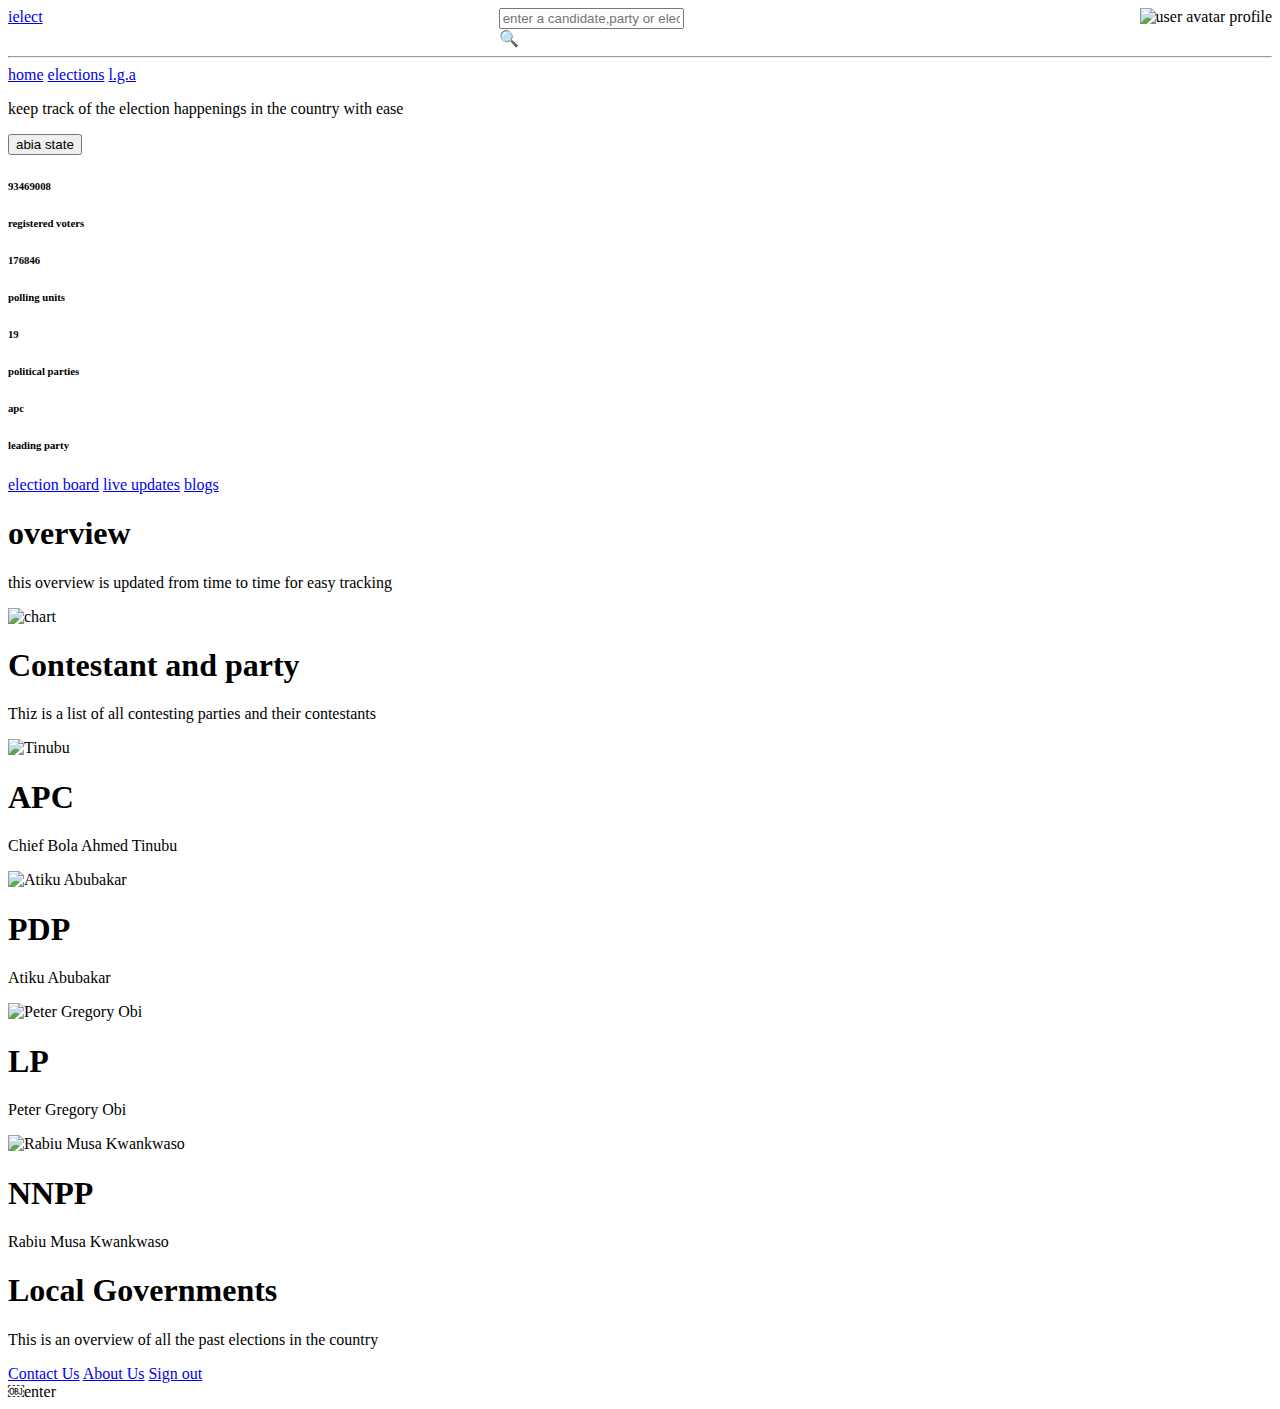
==== elections.html @ fe34af06 "Update elections.html" ====
<!DOCTYPE html>
<html lang="en">
<!doctype html>
<html lang="en">
<head>
    <meta charset="utf-8">
    <meta name="viewport" content="width=device-width, initial-scale=1.0">
    <title>election website</title>
    <link rel="stylesheet" href="https://cdnjs.cloudflare.com/ajax/libs/font-awesome/6.1.0-beta3/css/all.min.css">
    <link rel="stylesheet" href="css/style.css">
    <link rel="stylesheet" href="https://cdn.jsdelivr.net/npm/ionicons@5.5.1/dist/css/ionicons.min.css">

</head>

<body>
    
    <header style="display: flex; justify-content: space-between; align-items: flex-start;">
        <a href="#" class="logo">ielect</a>

      <div class="search-container">
  <input type="text" class="search-input" placeholder="enter a candidate,party or election name to search...">
  <div class="search-icon">&#128269;</div>
</div>

<div class="profile-section">
    <img id="profile-avatar" class="profile-avatar" alt="user avatar">
    <span class="profile">profile</span><br>
    <span class="profile" id="profile-username"></span>
</div>

    </header>
    <hr>

    <section class="home" id="home"> 
    <nav class="navbar">
        <a href="page1.html" class="active">home</a>
        <a href="elections.html">elections</a>
        <a href="https://en.wikipedia.org/wiki/local_government_areas_of_nigeria#list_of_lgas">l.g.a</a>
      </nav>

      <div class="main">
        <div class="main1">
        <div class=""><span class="sign3" id="welcome-message"></span>

        <p class="sign2">keep track of the election happenings in the country with ease</p> </div>

        <button id="togglebutton" onclick="togglelist()">abia state</button> 
    
      </div>

        <div class="counts">
        <div class="counts">
            <h6 class="number">93469008</h6>
            <h6 class="number">registered voters</h6>
        </div>
        <div class="counts">
            <h6 class="number">176846</h6>
            <h6 class="number">polling units</h6>
        </div>
        <div class="counts">
            <h6 class="number">19</h6>
            <h6 class="number">political parties</h6>
        </div>
        <div class="counts">
            <h6 class="number">apc</h6>
            <h6 class="number">leading party</h6>
        </div>

    </div>

        
      <nav class="navbar2">
        <a href="#comment-section" class="actives" onclick="scrolltocomment()">election board</a>

        <a href="update.html" class="actives">live updates</a>

        <a href="#services" class="actives">blogs</a>

      </nav>
     
      <div class="comment" id="comment-section" >
        <div class="over">
        <h1 class="over">overview</h1>
        <p class="signd">this overview is updated from time to time for easy tracking </p>

        <img class="image2" src="images/barchart.jpg" alt="chart">
<div class="Party">
            <h1 class="Over">Contestant and party</h1>
            <p class="Signd">Thiz is a list of all contesting parties and their contestants</p>
            <div class="contestants">
                <img src="Images/tinubu.jpeg" alt="Tinubu">
                <div class="details">
                    <h1 class="Over">APC</h1>
                    <p class="Signd">Chief Bola Ahmed Tinubu</p>
                </div>
            </div>
            <div class="contestants">
                <img src="Images/Atiku-Abubakar-1.jpg" alt="Atiku Abubakar">
                <div class="details">
                    <h1 class="Over">PDP</h1>
                    <p class="Signd">Atiku Abubakar</p>
                </div>
            </div>
            <div class="contestants">
                <img src="Images/Peter-Obi.jpg" alt="Peter Gregory Obi">
                <div class="details">
                    <h1 class="Over">LP</h1>
                    <p class="Signd">Peter Gregory Obi</p>
                </div>
            </div>
            <div class="contestants">
                <img src="Images/Rabiu-Kwankwaso.jpeg" alt="Rabiu Musa Kwankwaso">
                <div class="details">
                    <h1 class="Over">NNPP</h1>
                    <p class="Signd">Rabiu Musa Kwankwaso</p>
                </div>
            </div>
            
        </div>
      </div>

      <h1 class="Over">Local Governments</h1>
      <p class="Signd">This is an overview of all the past elections in the country </p>

       

    </section>

    

    <div class="bottom">
        <a href="#">Contact Us</a>
        <a href="#">About Us</a>
        <a href="index.html" class="signout">Sign out</a>
      </div>

     
<script src="JS/script.js"></script>

</body>
</html>
        </div>￼enter
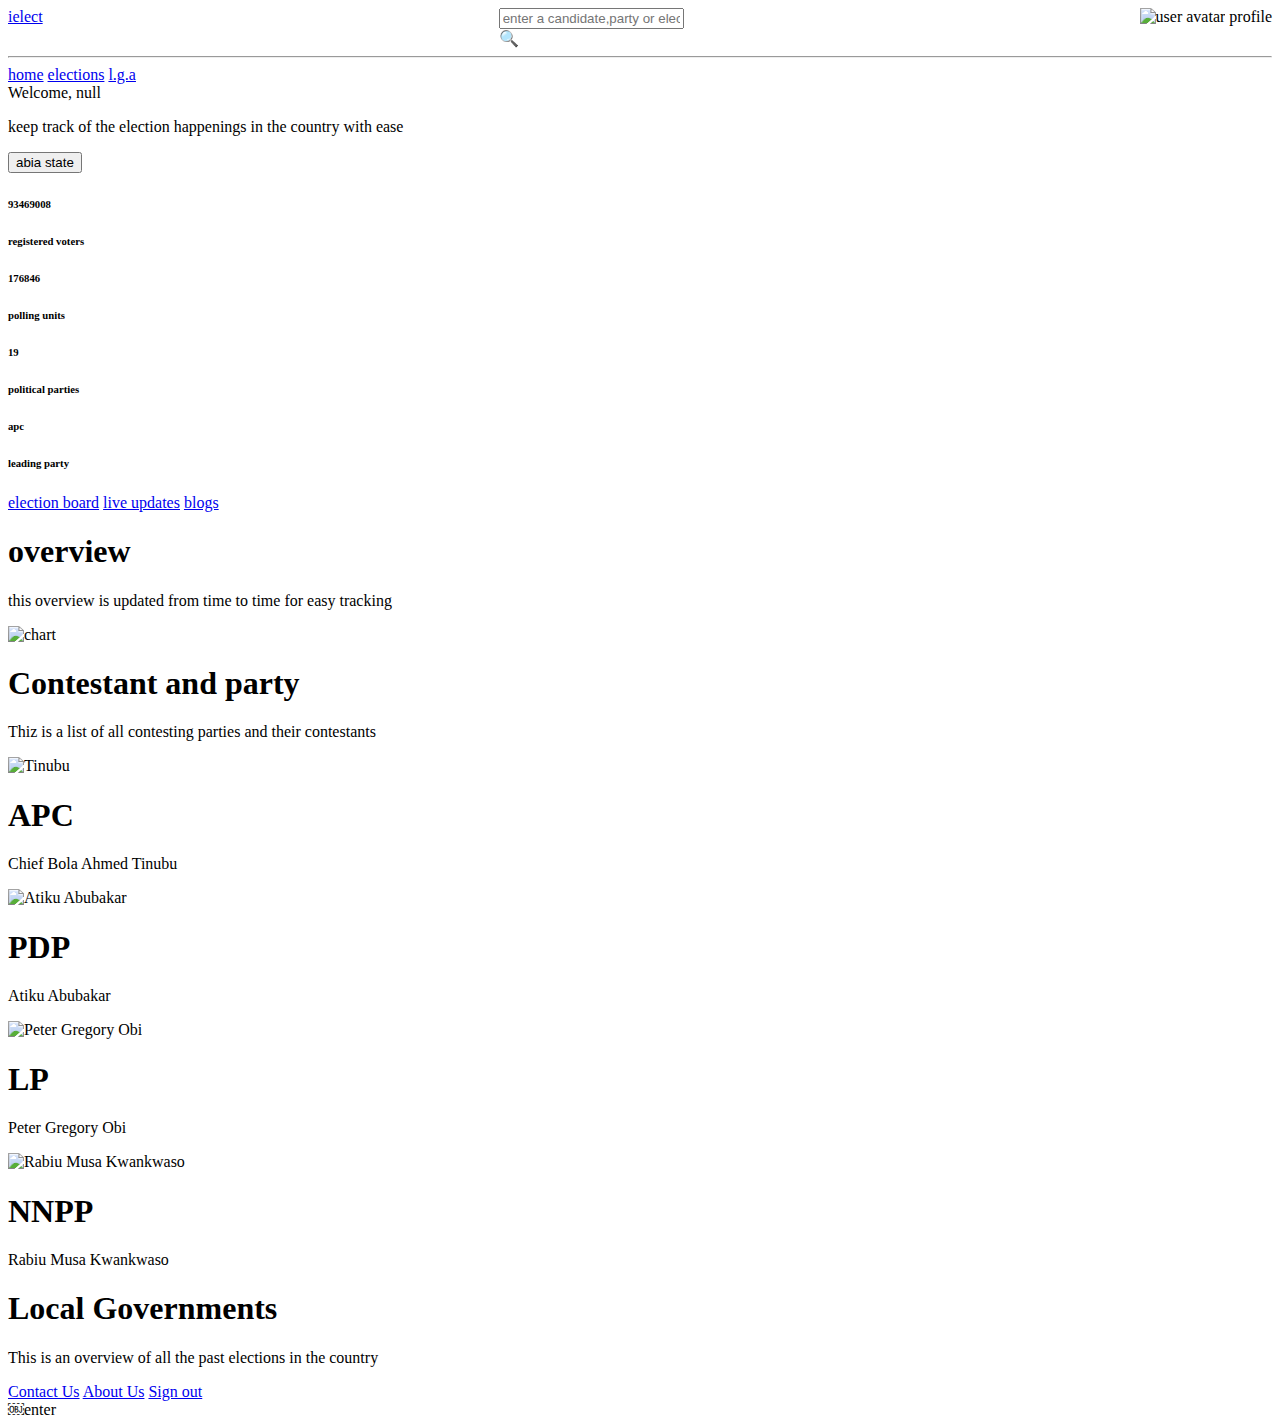
==== commit ff90ab46: "Update elections.html" ====
--- a/elections.html
+++ b/elections.html
@@ -7,7 +7,7 @@
     <meta name="viewport" content="width=device-width, initial-scale=1.0">
     <title>election website</title>
     <link rel="stylesheet" href="https://cdnjs.cloudflare.com/ajax/libs/font-awesome/6.1.0-beta3/css/all.min.css">
-    <link rel="stylesheet" href="css/style.css">
+    <link rel="stylesheet" href="CSS/style.css">
     <link rel="stylesheet" href="https://cdn.jsdelivr.net/npm/ionicons@5.5.1/dist/css/ionicons.min.css">
 
 </head>
@@ -139,4 +139,4 @@
 
 </body>
 </html>
-        </div>￼enter
+        </div>￼enter
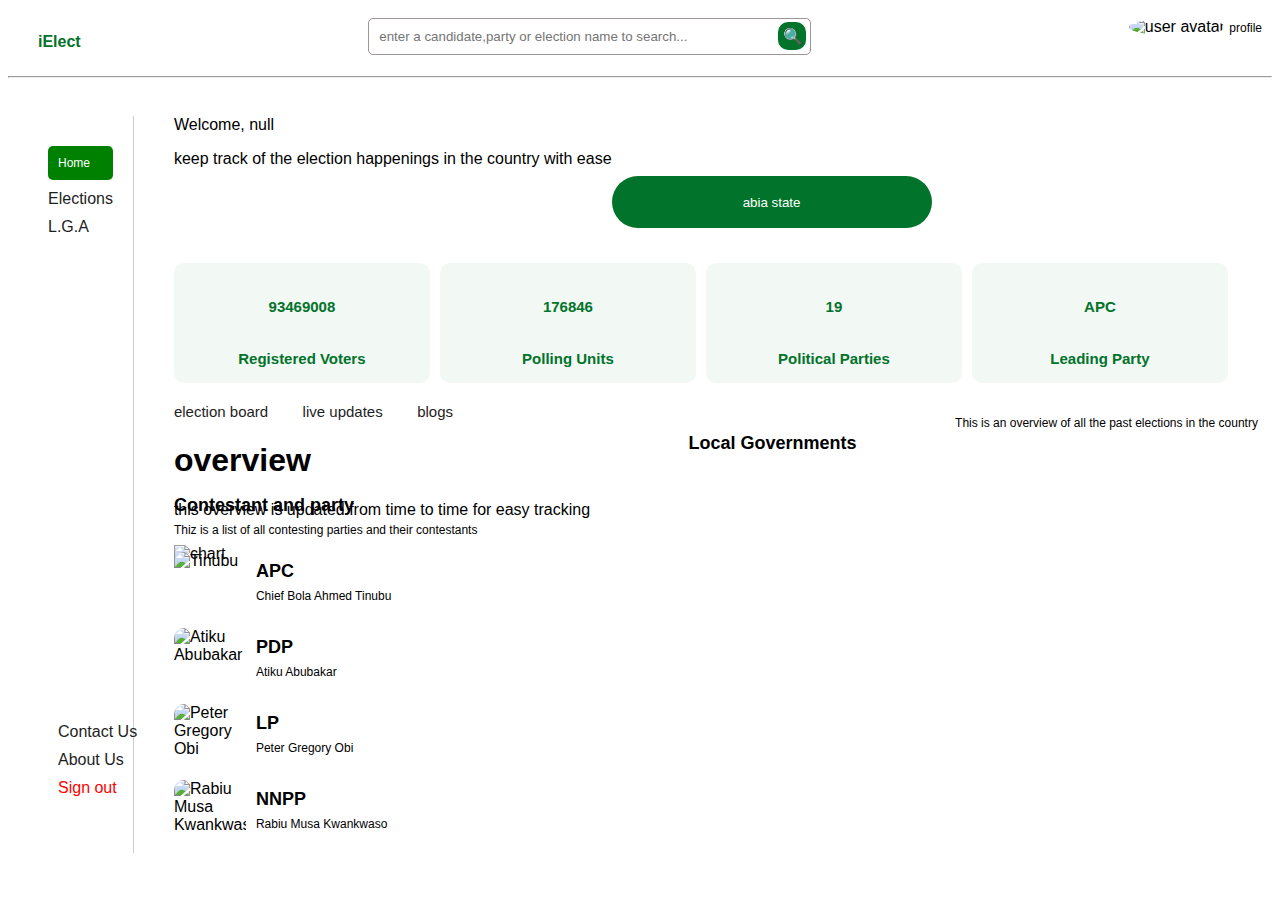
==== commit 72aed8ff: "Update elections.html" ====
--- a/elections.html
+++ b/elections.html
@@ -15,7 +15,7 @@
 <body>
     
     <header style="display: flex; justify-content: space-between; align-items: flex-start;">
-        <a href="#" class="logo">ielect</a>
+        <a href="#" class="logo">iElect</a>
 
       <div class="search-container">
   <input type="text" class="search-input" placeholder="enter a candidate,party or election name to search...">
@@ -33,9 +33,9 @@
 
     <section class="home" id="home"> 
     <nav class="navbar">
-        <a href="page1.html" class="active">home</a>
-        <a href="elections.html">elections</a>
-        <a href="https://en.wikipedia.org/wiki/local_government_areas_of_nigeria#list_of_lgas">l.g.a</a>
+        <a href="page1.html" class="active">Home</a>
+        <a href="elections.html">Elections</a>
+        <a href="https://en.wikipedia.org/wiki/local_government_areas_of_nigeria#list_of_lgas">L.G.A</a>
       </nav>
 
       <div class="main">
@@ -48,22 +48,22 @@
     
       </div>
 
-        <div class="counts">
+        <div class="Counts">
         <div class="counts">
             <h6 class="number">93469008</h6>
-            <h6 class="number">registered voters</h6>
+            <h6 class="number">Registered Voters</h6>
         </div>
         <div class="counts">
             <h6 class="number">176846</h6>
-            <h6 class="number">polling units</h6>
+            <h6 class="number">Polling Units</h6>
         </div>
         <div class="counts">
             <h6 class="number">19</h6>
-            <h6 class="number">political parties</h6>
+            <h6 class="number">Political Parties</h6>
         </div>
         <div class="counts">
-            <h6 class="number">apc</h6>
-            <h6 class="number">leading party</h6>
+            <h6 class="number">APC</h6>
+            <h6 class="number">Leading Party</h6>
         </div>
 
     </div>
@@ -139,4 +139,4 @@
 
 </body>
 </html>
-        </div>￼enter
+        </div>
--- a/CSS/style.css
+++ b/CSS/style.css
@@ -0,0 +1,607 @@
+* {
+    font-family: Arial, Helvetica, sans-serif;
+}
+.nigeria{
+    max-width: 720px;
+    height: 620px;
+    margin-right: 40px;
+}
+.steps {
+    display: flex;
+    flex-direction: row;
+}
+.page1 {
+    margin-left: 40px;
+}
+.step {
+    width: 54px;
+height: 10px;
+top: 120px;
+left: 770px;
+font-size: 14px;
+font-weight: 500;
+line-height: 17px;
+letter-spacing: 0em;
+text-align: left;
+color: #02732A;
+}
+.intro {
+    width: 620px;
+height: 55px;
+top: 160px;
+left: 770px;
+font-size: 28px;
+font-weight: 700;
+line-height: 29px;
+letter-spacing: 0em;
+text-align: left;
+color: #02732A;
+}
+.select{
+    color: #1E1E1E;
+    font-size: 22px;
+    font-weight: 500;
+}
+.avatar-link{
+    width: 550px;
+height: 60px;
+top: 305px;
+left: 770px;
+margin-top: 20px;
+display: flex;
+flex-direction: row;
+cursor: pointer;
+}
+.avatar-link {
+    display: flex;
+    cursor: pointer;
+}
+
+.avatar {
+    width: 80px; /* Adjust the size as needed */
+    height: 80px; /* Adjust the size as needed */
+    margin-right: 10px;
+    border-radius: 50%;
+    cursor: pointer;
+}
+.name{
+    margin-top: 25px;
+    font-size: 15px;
+}
+.input-container {
+    position: relative;
+}
+
+.input-container label {
+    position: absolute;
+    top: 0;
+    left: 0;
+    pointer-events: none;
+    transition: transform 0.3s, font-size 0.3s;
+    transform-origin: 0 0;
+    font-size: 16px; 
+}
+
+.input-container input {
+    border: 1px solid lightblue;
+    width: 300px;
+    padding: 10px;
+    border-radius: 10px;
+}
+
+.input-container input:focus + label {
+    transform: translateY(-100%) scale(0.8);
+    font-size: 12px;
+}
+.Terms{
+    font-size: 12px;
+    font-weight: 400;
+    color: grey;
+    width: 300px;
+height: 44px;
+top: 537px;
+left: 770px;
+line-height: 22.4px;
+}
+.term{
+    color: #02732A;
+    font-weight: 700;
+}
+button{
+    background-color: #02732A;
+    color: white;
+    width: 320px;
+    height: 52px;
+    top: 681px;
+    left: 770px;
+    padding: 21px, 58px, 21px, 58px;
+    border-radius: 50px;
+    gap: 10px;
+    border: none;
+    margin-top: 60px;
+}
+.sign{
+    font-size: 12px;
+    font-weight: 100;
+    margin-left: 80px;
+}
+.sign1{
+    color: #02732A;
+}
+.Sign{
+    font-size: 12px;
+    font-weight: 100;
+   margin-top: -20px;
+}
+
+
+
+header {
+    display: flex;
+    align-items: flex-start;
+    padding: 10px;
+    padding-bottom: 0px;
+    border-bottom: #555;
+}
+.logo{
+    color: #02732A;
+    text-decoration: none;
+    font-weight: 600;
+    margin-left: 20px;
+    margin-top: 15px;
+}
+
+.search-container {
+    position: relative;
+    width: 443px;
+    height: 50px;
+    margin-left: -30px;
+  }
+
+  .search-input {
+    width: 100%;
+    padding: 10px;
+    border: 1px solid #9c9696;
+    border-radius: 5px;
+    box-sizing: border-box;
+    color: #B3B3B3;
+    
+  }
+
+  .search-icon {
+    position: absolute;
+    top: 35%;
+    right: 5px;
+    transform: translateY(-50%);
+    color: #555;
+    cursor: pointer;
+    background-color: #02732A;
+    width: 18px;
+    height: 18px;
+    border-radius: 10px;
+    padding: 5px;
+
+  }
+
+  .profile-section {
+    text-align: left;
+  }
+
+.profile-avatar {
+    width: 20px; /* Adjust the size as needed */
+    height: 20px; /* Adjust the size as needed */
+    border-radius: 50%;
+}
+
+.profile{
+    font-size: 12px;
+}
+
+.navbar{
+    display: flex;
+    flex-direction: column;
+    margin-left: 20px;
+    margin-top: 30px;
+    border-top: 3px #1E1E1E;
+    border-right: 1px solid #ccc;
+    background-color: white;
+    padding: 20px;
+}
+.active{
+    text-decoration: none;
+    font-size: 12px;
+    background-color: green;
+    color: white;
+    padding: 10px; 
+    border-radius: 5px; /* Add rounded corners if desired */
+    text-decoration: none; /* Remove underline */
+    
+}
+.active:visited {
+    color: black; 
+    background-color: white;
+  }
+  
+  .active:hover {
+    color: white; /* Set text color on hover */
+    background-color: green; /* Set background color on hover */
+  }
+  
+  .actived {
+    color: #1E1E1E;
+    text-decoration: none;
+    font-size: 12px;
+  }
+
+  .actived:visited {
+    color: black; 
+  }
+
+  .actived:hover {
+    color: white; /* Set text color on hover */
+    background-color: green; /* Set background color on hover */
+  }
+
+  .actived:active {
+    color: white; /* Set text color on click */
+    background-color: green; /* Set background color on click */
+  }
+  
+.elect{
+    color: #1E1E1E;
+    text-decoration: none;
+    margin-top: 20px;
+    font-size: 12px;
+}
+li{
+    margin-top: 20px;
+font-size: 14px;
+font-weight: 500;
+line-height: 17px;
+letter-spacing: 0em;
+text-align: left;
+}
+
+.home{
+    display: flex;
+    flex-direction: row;
+}
+.Sign2{
+    margin-top: 5px;
+    font-size: 12px;
+}
+.main1{
+    margin-top: 30px;
+    display: flex;
+    flex-direction: row;
+    border-bottom: #555;
+    background-color: white;
+}
+#toggleButton {
+    width: 120px;
+    border-radius: 15px;
+    margin-left: 700px;
+    margin-top: -10px;
+}
+.Sign3{
+    font-weight: 700;
+}
+.main{
+    margin-left: 40px;
+}
+.image{
+    width: 460px;
+height: 390px;
+margin-top: 50px;
+left: 531px;
+margin-left: 300px;
+}
+.image2{
+    width: 700px;
+height: 302px;
+margin-top: 10px;
+left: 281px;
+
+}
+.bottom{
+    display: flex;
+    flex-direction: column;
+    padding: 10px;
+    margin-left: 40px;
+    margin-top: -150px;
+}
+a{
+    text-decoration: none;
+    color: #1E1E1E;
+    margin-top: 10px;
+}
+
+.Counts {
+    display: flex;
+    padding-top: 25px;
+    margin-top: 10px;
+    margin-right: 50px;
+}
+.counts{
+    background: #02732A0D;
+    align-items: center;
+    margin-right: 10px;
+    width: 256px;
+height: 120px;
+left: 1127px;
+border-radius: 10px;
+
+}
+.number{
+font-size: 15px;
+font-weight: 600;
+text-align: center;
+color: #02732A;
+}
+
+.navbar2{
+    margin-top: 20px;
+}
+.actives{
+    margin-right: 30px;
+    font-size: 15px;
+    font-weight: 300;
+}
+.actives:hover {
+    color: white; /* Set text color on hover */
+    background-color: green; /* Set background color on hover */
+  }
+  
+  .actives:active {
+    color: white; /* Set text color on click */
+    border-bottom: 3px green; /* Set background color on click */
+  }
+
+  .Over{
+    font-size: 18px;
+    font-weight: 600;
+  }
+  .Signd{
+    opacity: 4px;
+    font-size: 12px;
+    margin-top: -5px;
+  }
+.contestants img{
+    width: 72px;
+height: 60px;
+left: 1077px;
+border-radius: 10px;
+  }
+  .contestants{
+    display: flex;
+    align-items: center; /* Align items vertically in the center */
+    margin-bottom: 10px;
+    padding: 0px;
+  }
+  .details {
+    flex-grow: 1; /* Allow details to take remaining space */
+    margin-left: 10px;
+}
+.Party {
+    align-self: flex-end; /* Align the Party div to the extreme right */
+    margin-top: -80px;
+
+}
+  .comment{
+    padding-right: 30px;
+    display: flex;
+    flex-direction: row;
+    justify-content: space-between;
+  }
+
+
+  #updates-container {
+   /* display: none; /* Hide initially */
+    max-width: 300px;
+    margin: 20px auto;
+    padding: 10px;
+    border: 1px solid #ccc;
+    border-radius: 8px;
+    overflow-y: auto;
+    max-height: auto;
+}
+
+#update-input {
+    width: 100%;
+    margin-top: 10px;
+    width: auto;
+    height: 400px;
+}
+
+.chart-container {
+    display: flex;
+    flex-direction: row;
+    align-items: center;
+}
+
+.bar {
+    height: 50px;
+    margin-bottom: 10px;
+    background-color: #2ecc71; /* Green color */
+    color: #fff;
+    text-align: center;
+    padding: 5px;
+    width: 50px;
+}
+.Up{
+    display: flex;
+}
+#updates-container{
+    flex: 1;
+}
+.send{
+    width: 40px;
+    height: 40px;
+   margin-top: 200px; 
+   border: none
+}
+.signout{
+    color: red;
+}
+
+.flex{
+    display: flex;
+    flex-direction: row;
+    justify-content: space-between;
+}
+.upcoming{
+    background-color: #02732A0D;
+    width: 500px;
+    height: 131px;
+    top: 926px;
+    left: 281px;
+    border-radius: 10px;
+    padding: 5px;
+    padding-left: 15px;
+    justify-content: space-between;
+    margin-bottom: 25px;
+}
+.info{
+    color: #02732A;
+    font-family: Public Sans;
+font-size: 20px;
+font-weight: 700;
+line-height: 24px;
+letter-spacing: 0em;
+text-align: left;
+}
+.state{
+    font-size: 15px;
+    font-weight: 700;
+    padding-top: 10px;
+}
+.date{
+    font-size: 12px;
+    font-weight: 700;
+    padding-top: -5px;
+}
+.past{
+    background-color: #02732A0D;
+    width: 500px;
+    height: 131px;
+    top: 926px;
+    left: 281px;
+    border-radius: 10px;
+    padding: 5px;
+    padding-left: 15px;
+    justify-content: space-between;
+    margin-bottom: 25px;
+}
+
+
+@media only screen and (max-width: 768px) {
+    .steps{
+        background-color: #02732A;
+        max-width: 100vw;
+        margin-right: 2px;
+        border: none;
+    }
+    .nigeria{
+        display: none;
+    }
+    #page1{
+        background-color: white;
+        width: 100%;
+        height: 500px;
+        margin-top: 215px;
+        border-radius: 50px, 50px, 0px, 0px;
+        border: none;
+    }
+    #page4{
+        background-color: white;
+        width: 100%;
+        height: 300px;
+        margin-top: 215px;
+        border-radius: 50px, 50px, 0px, 0px;
+        border: none;
+        justify-content: last baseline;
+    }
+    #signin{
+        background-color: white;
+        width: 100%;
+        height: 500px;
+        margin-top: 215px;
+        border-radius: 50px, 50px, 0px, 0px;
+        border: none;
+    }
+    .Sign{
+        margin-left: 20px;
+        margin-bottom: 50px;
+    }
+    .step{
+        display: none;
+    }
+    h1{
+font-size: 15px;
+font-weight: 700;
+line-height: 18px;
+letter-spacing: 0em;
+text-align: center;
+width: 300px;
+height: 36px;
+top: 265px;
+margin-left: 20px;
+
+    }
+.avatar-link{
+    width: 350px;
+height: 110px;
+top: 371px;
+left: 20px;
+border: 1px;
+flex-wrap: wrap;
+justify-content: center;
+padding-top: 5px;
+padding: 2px;
+}
+.avatar {
+    width: 40px; 
+    height: 40px;
+    border-radius: 50%;
+    cursor: pointer;
+    margin-top: 3px;
+}
+.name{
+    margin-left: 20px;
+    margin-top: -30px;
+    margin-bottom: 20px;
+}
+.input-container input {
+    border: 1px solid lightblue;
+    width: 270px;
+    padding: 10px;
+    border-radius: 10px;
+    margin-left: 20px;
+}
+.Terms{
+font-size: 10px;
+font-weight: 700;
+line-height: 19px;
+letter-spacing: 0em;
+text-align: left;
+margin-left: 20px;
+}
+#nextButton{
+    width: 290px;
+    height: Hug (52px);
+    left: 20px;
+    padding: 21px, 58px, 21px, 58px;
+    border-radius: 50px;
+    margin-left: 20px;
+}
+.sign{
+    width: Fixed (296px);
+height: Hug (51px);
+top: 783px;
+left: 47px;
+padding: 21px, 58px, 21px, 58px;
+border-radius: 50px;
+gap: 10px;
+
+}
+    }
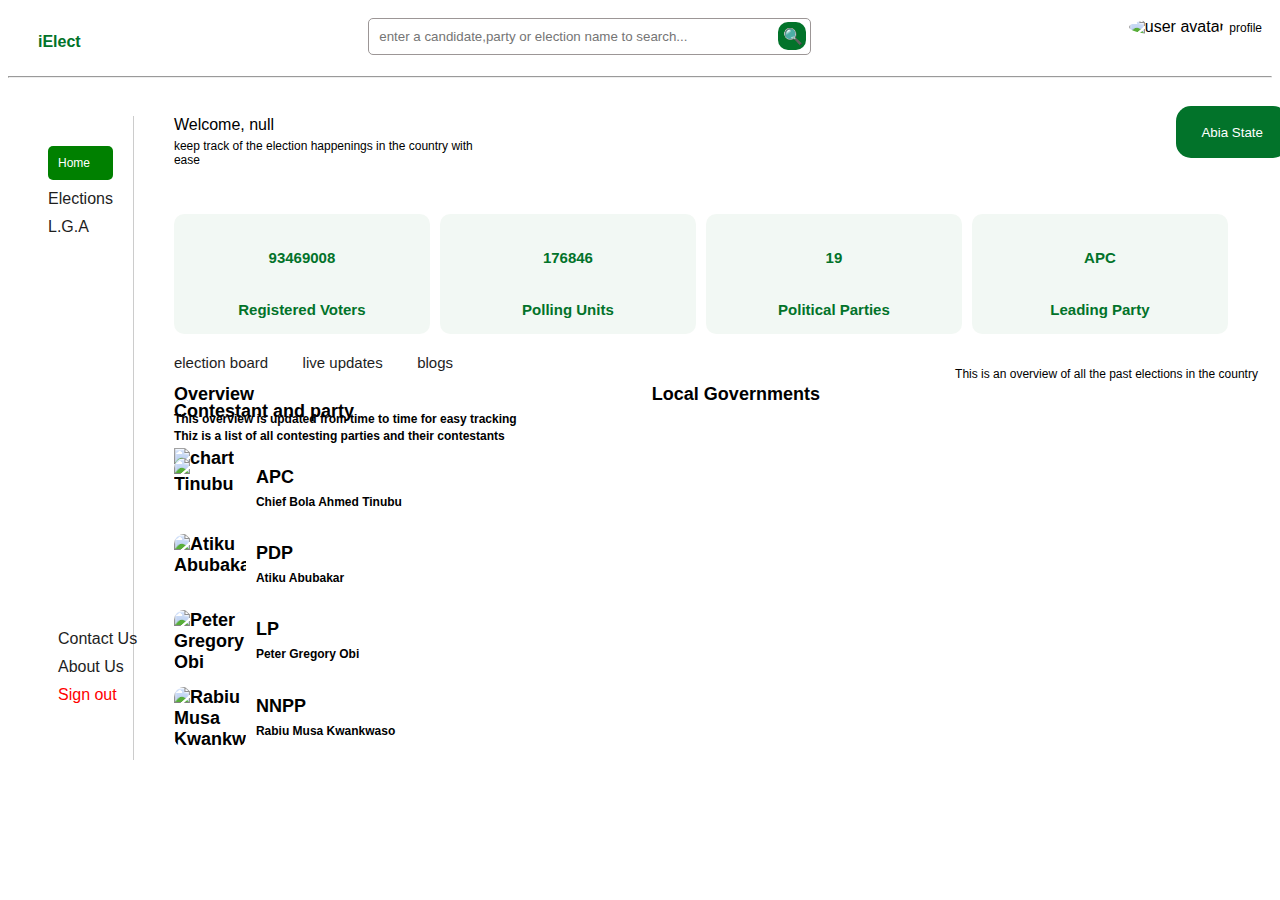
==== commit a7d668f8: "Update elections.html" ====
--- a/elections.html
+++ b/elections.html
@@ -42,9 +42,9 @@
         <div class="main1">
         <div class=""><span class="sign3" id="welcome-message"></span>
 
-        <p class="sign2">keep track of the election happenings in the country with ease</p> </div>
+        <p class="Sign2">keep track of the election happenings in the country with ease</p> </div>
 
-        <button id="togglebutton" onclick="togglelist()">abia state</button> 
+        <button id="toggleButton" onclick="toggleList()">Abia State</button> 
     
       </div>
 
@@ -79,11 +79,11 @@
       </nav>
      
       <div class="comment" id="comment-section" >
-        <div class="over">
-        <h1 class="over">overview</h1>
-        <p class="signd">this overview is updated from time to time for easy tracking </p>
+        <div class="Over">
+        <h1 class="Over">Overview</h1>
+        <p class="Signd">This overview is updated from time to time for easy tracking </p>
 
-        <img class="image2" src="images/barchart.jpg" alt="chart">
+        <img class="image2" src="Images/barchart.jpg" alt="chart">
 <div class="Party">
             <h1 class="Over">Contestant and party</h1>
             <p class="Signd">Thiz is a list of all contesting parties and their contestants</p>
